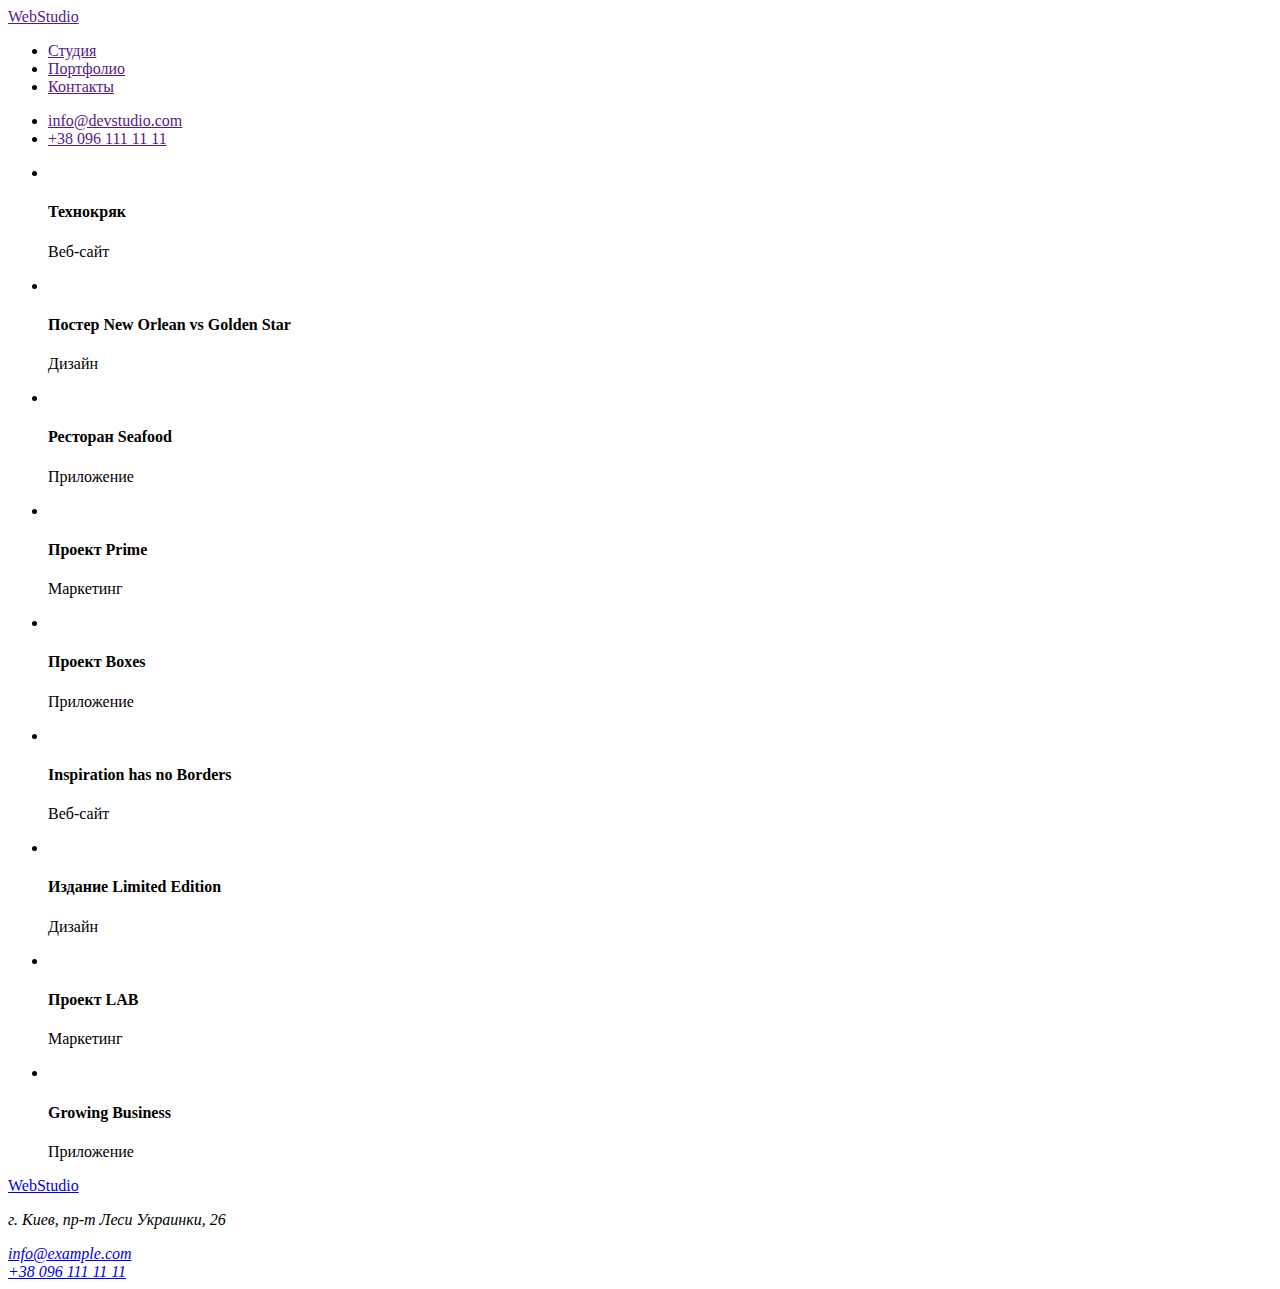
==== portfolio.html @ 50405f1d "added some classes & created portfolio" ====
<!DOCTYPE html>
<html lang="en">
  <head>
    <meta charset="UTF-8" />
    <meta http-equiv="X-UA-Compatible" content="IE=edge" />
    <meta name="viewport" content="width=device-width, initial-scale=1.0" />
    <title>Document</title>
  </head>
  <body>
    <header>
      <nav>
        <a href=""><span>Web</span>Studio</a>

        <ul class="head-nav">
          <li><a href="">Студия</a></li>
          <li><a href="">Портфолио</a></li>
          <li><a href="">Контакты</a></li>
        </ul>
        <ul class="head-contacts">
          <li><a href="">info@devstudio.com</a></li>
          <li><a href="">+38 096 111 11 11</a></li>
        </ul>
      </nav>
    </header>
    <main>
      <ul>
        <li>
          <img src="./images/portfolio1" alt="" width="370" />
          <h4>Технокряк</h4>
          <p>Веб-сайт</p>
        </li>
        <li>
          <img src="./images/portfolio2" alt="" width="370" />
          <h4>Постер New Orlean vs Golden Star</h4>
          <p>Дизайн</p>
        </li>
        <li>
          <img src="./images/portfolio3" alt="" width="370" />
          <h4>Ресторан Seafood</h4>
          <p>Приложение</p>
        </li>
        <li>
          <img src="./images/portfolio4" alt="" width="370" />
          <h4>Проект Prime</h4>
          <p>Маркетинг</p>
        </li>
        <li>
          <img src="./images/portfolio5" alt="" width="370" />
          <h4>Проект Boxes</h4>
          <p>Приложение</p>
        </li>
        <li>
          <img src="./images/portfolio6" alt="" width="370" />
          <h4>Inspiration has no Borders</h4>
          <p>Веб-сайт</p>
        </li>
        <li>
          <img src="./images/portfolio7" alt="" width="370" />
          <h4>Издание Limited Edition</h4>
          <p>Дизайн</p>
        </li>
        <li>
          <img src="./images/portfolio8" alt="" width="370" />
          <h4>Проект LAB</h4>
          <p>Маркетинг</p>
        </li>
        <li>
          <img src="./images/portfolio9" alt="" width="370" />
          <h4>Growing Business</h4>
          <p>Приложение</p>
        </li>
      </ul>
    </main>
    <footer>
      <a href="/"><span>Web</span>Studio</a>
      <address>
        <p>г. Киев, пр-т Леси Украинки, 26</p>
        <a href="mailto:info@example.com">info@example.com</a><br />
        <a href="tel:+380961111111">+38 096 111 11 11</a>
      </address>
    </footer>
  </body>
</html>
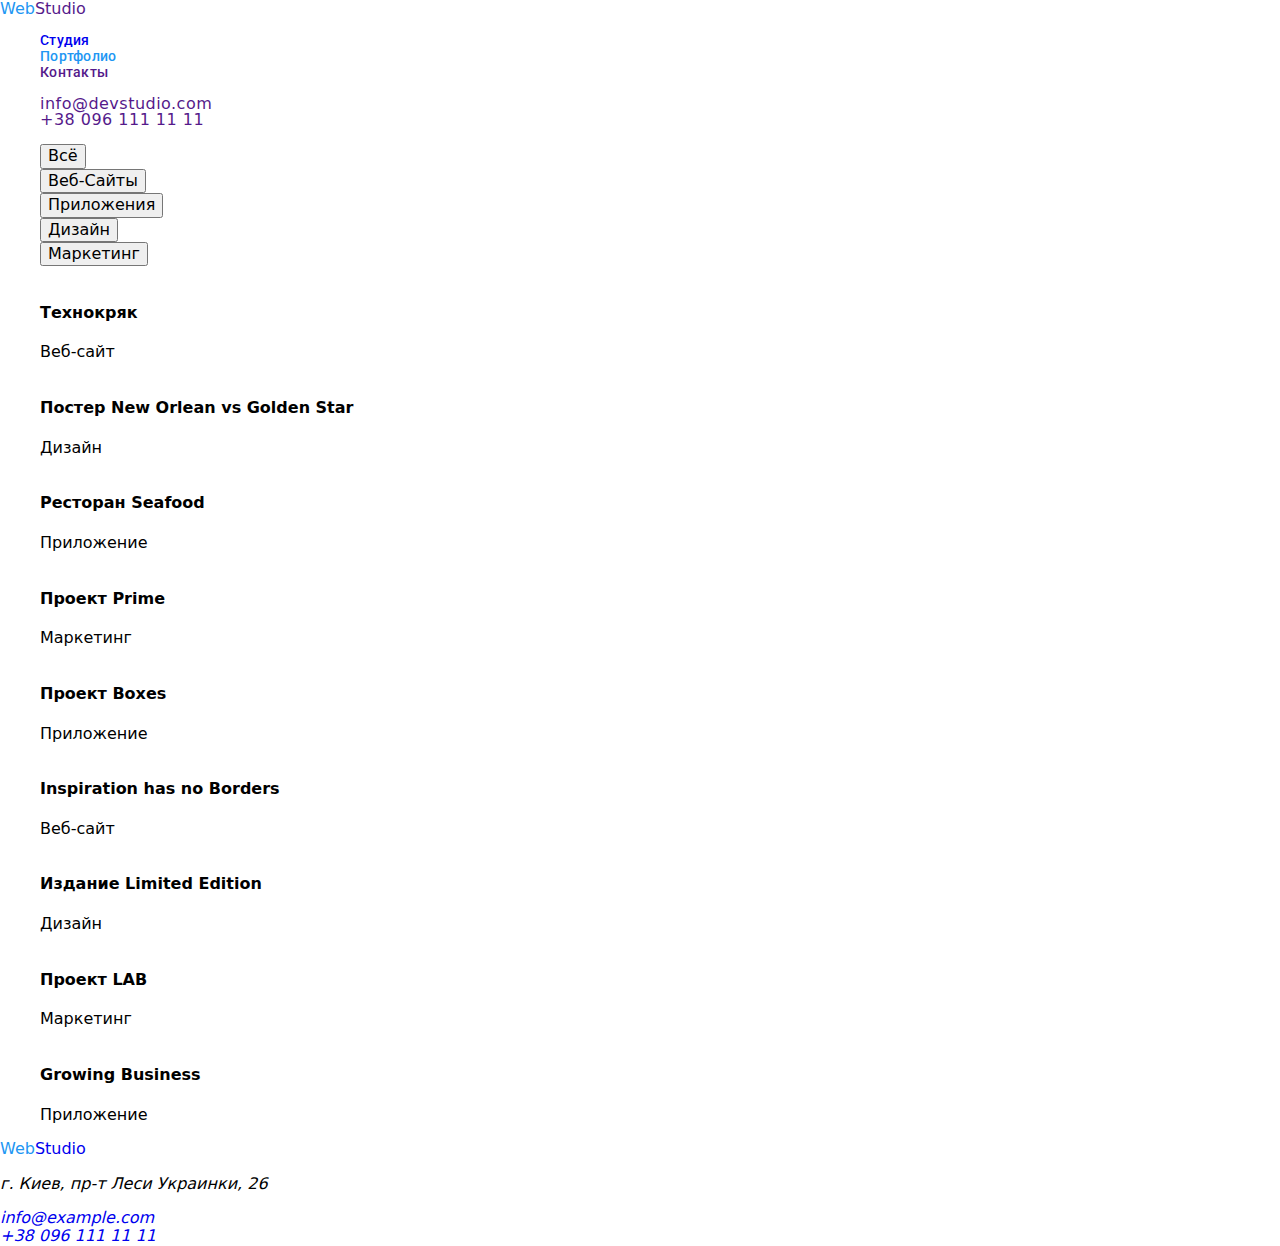
==== commit f24a4234: "created portfolio page" ====
--- a/portfolio.html
+++ b/portfolio.html
@@ -4,7 +4,19 @@
     <meta charset="UTF-8" />
     <meta http-equiv="X-UA-Compatible" content="IE=edge" />
     <meta name="viewport" content="width=device-width, initial-scale=1.0" />
+
     <title>Document</title>
+    <link rel="stylesheet" href="css/styles.css" />
+    <link
+      rel="stylesheet"
+      href="https://cdnjs.cloudflare.com/ajax/libs/modern-normalize/1.1.0/modern-normalize.css"
+    />
+    <link rel="preconnect" href="https://fonts.googleapis.com" />
+    <link rel="preconnect" href="https://fonts.gstatic.com" crossorigin />
+    <link
+      href="https://fonts.googleapis.com/css2?family=Raleway:wght@700&family=Roboto:wght@400;500;700;900&display=swap"
+      rel="stylesheet"
+    />
   </head>
   <body>
     <header>
@@ -12,8 +24,8 @@
         <a href=""><span>Web</span>Studio</a>
 
         <ul class="head-nav">
-          <li><a href="">Студия</a></li>
-          <li><a href="">Портфолио</a></li>
+          <li><a href="./index.html">Студия</a></li>
+          <li><a href="./portfolio.html" class="current-page">Портфолио</a></li>
           <li><a href="">Контакты</a></li>
         </ul>
         <ul class="head-contacts">
@@ -23,6 +35,19 @@
       </nav>
     </header>
     <main>
+      <ul class="page-nav">
+        <li><button type="button" class="page-nav-button">Всё</button></li>
+        <li>
+          <button type="button" class="page-nav-button">Веб-Сайты</button>
+        </li>
+        <li>
+          <button type="button" class="page-nav-button">Приложения</button>
+        </li>
+        <li><button type="button" class="page-nav-button">Дизайн</button></li>
+        <li>
+          <button type="button" class="page-nav-button">Маркетинг</button>
+        </li>
+      </ul>
       <ul>
         <li>
           <img src="./images/portfolio1" alt="" width="370" />
--- a/css/styles.css
+++ b/css/styles.css
@@ -0,0 +1,131 @@
+:root {
+  --primary-text-color: #212121;
+  --secondary-text-color: #757575;
+  --thirdparty-text-color: #ffffff;
+  --accent-color: #2196f3;
+  --primary-background-color: #e5e5e5;
+  --button-background-color: #f5f4fa;
+  --footer-background-color: #2f303a;
+  --contacts-footer-color: rgba(255, 255, 255, 0.6);
+}
+.container {
+  width: 1200px;
+  padding-left: 15px;
+  padding-right: 15px;
+  margin-left: auto;
+  margin-right: auto;
+}
+img {
+  display: block;
+}
+ul,
+li {
+  list-style: none;
+}
+*,
+*::before,
+*::after {
+  box-sizing: border-box;
+}
+a {
+  text-decoration: none;
+}
+.list {
+  list-style-type: none;
+  text-decoration: none;
+}
+.current-page {
+  color: var(--accent-color);
+}
+.logo-head {
+  font-weight: 700;
+  color: var(--primary-text-color);
+  font-family: Raleway;
+  font-size: 26px;
+  letter-spacing: 0.03em;
+  line-height: 31px;
+}
+span {
+  color: var(--accent-color);
+}
+.head-nav {
+  font-family: Roboto;
+  font-weight: 500;
+  font-size: 14px;
+  line-height: 16px;
+  letter-spacing: 0.02em;
+  color: var(--primary-text-color);
+}
+
+.head-nav-link {
+  font-size: 16px;
+  line-height: 1;
+  letter-spacing: 0.03em;
+  color: var(--primary-text-color);
+  text-decoration: none;
+  font-weight: 500;
+  display: block;
+  margin-left: 50px;
+}
+.head-nav-link:hover,
+.head-nav-link:focus {
+  color: var(--accent-color);
+}
+.head-contacts {
+  font-size: 16px;
+  line-height: 1;
+  letter-spacing: 0.03em;
+  color: var(--primary-text-color);
+  text-decoration: none;
+  font-weight: 500;
+  display: block;
+}
+.head-contacts-link:hover,
+.head-contacts-link:focus {
+  color: var(--accent-color);
+}
+.head-contacts-link {
+  color: var(--primary-text-color);
+}
+.hero {
+  background-color: #2f303a;
+  width: 1600px;
+  height: 600px;
+  left: 0px;
+  top: 80px;
+}
+.hero-title {
+  font-family: Roboto;
+  font-style: normal;
+  font-weight: 900;
+  font-size: 44px;
+  line-height: 60px;
+  text-align: center;
+  letter-spacing: 0.06em;
+  text-transform: uppercase;
+  color: var(--thirdparty-text-color);
+}
+.hero-button {
+  background-color: var(--accent-color);
+  color: var(--thirdparty-text-color);
+  display: block;
+  margin-right: auto;
+  margin-left: auto;
+  box-shadow: 0px 4px 4px rgba(0, 0, 0, 0.15);
+  border-radius: 4px;
+  padding-left: 32px;
+  padding-top: 10px;
+  padding-right: 32px;
+  padding-bottom: 10px;
+  border-color: transparent;
+  text-align: center;
+}
+/*PORTFOLIO*/
+/*..............................*/
+/*...............................*/
+/*..................................*/
+.page-nav {
+}
+.page-nav-button {
+  display: inline-block;
+}
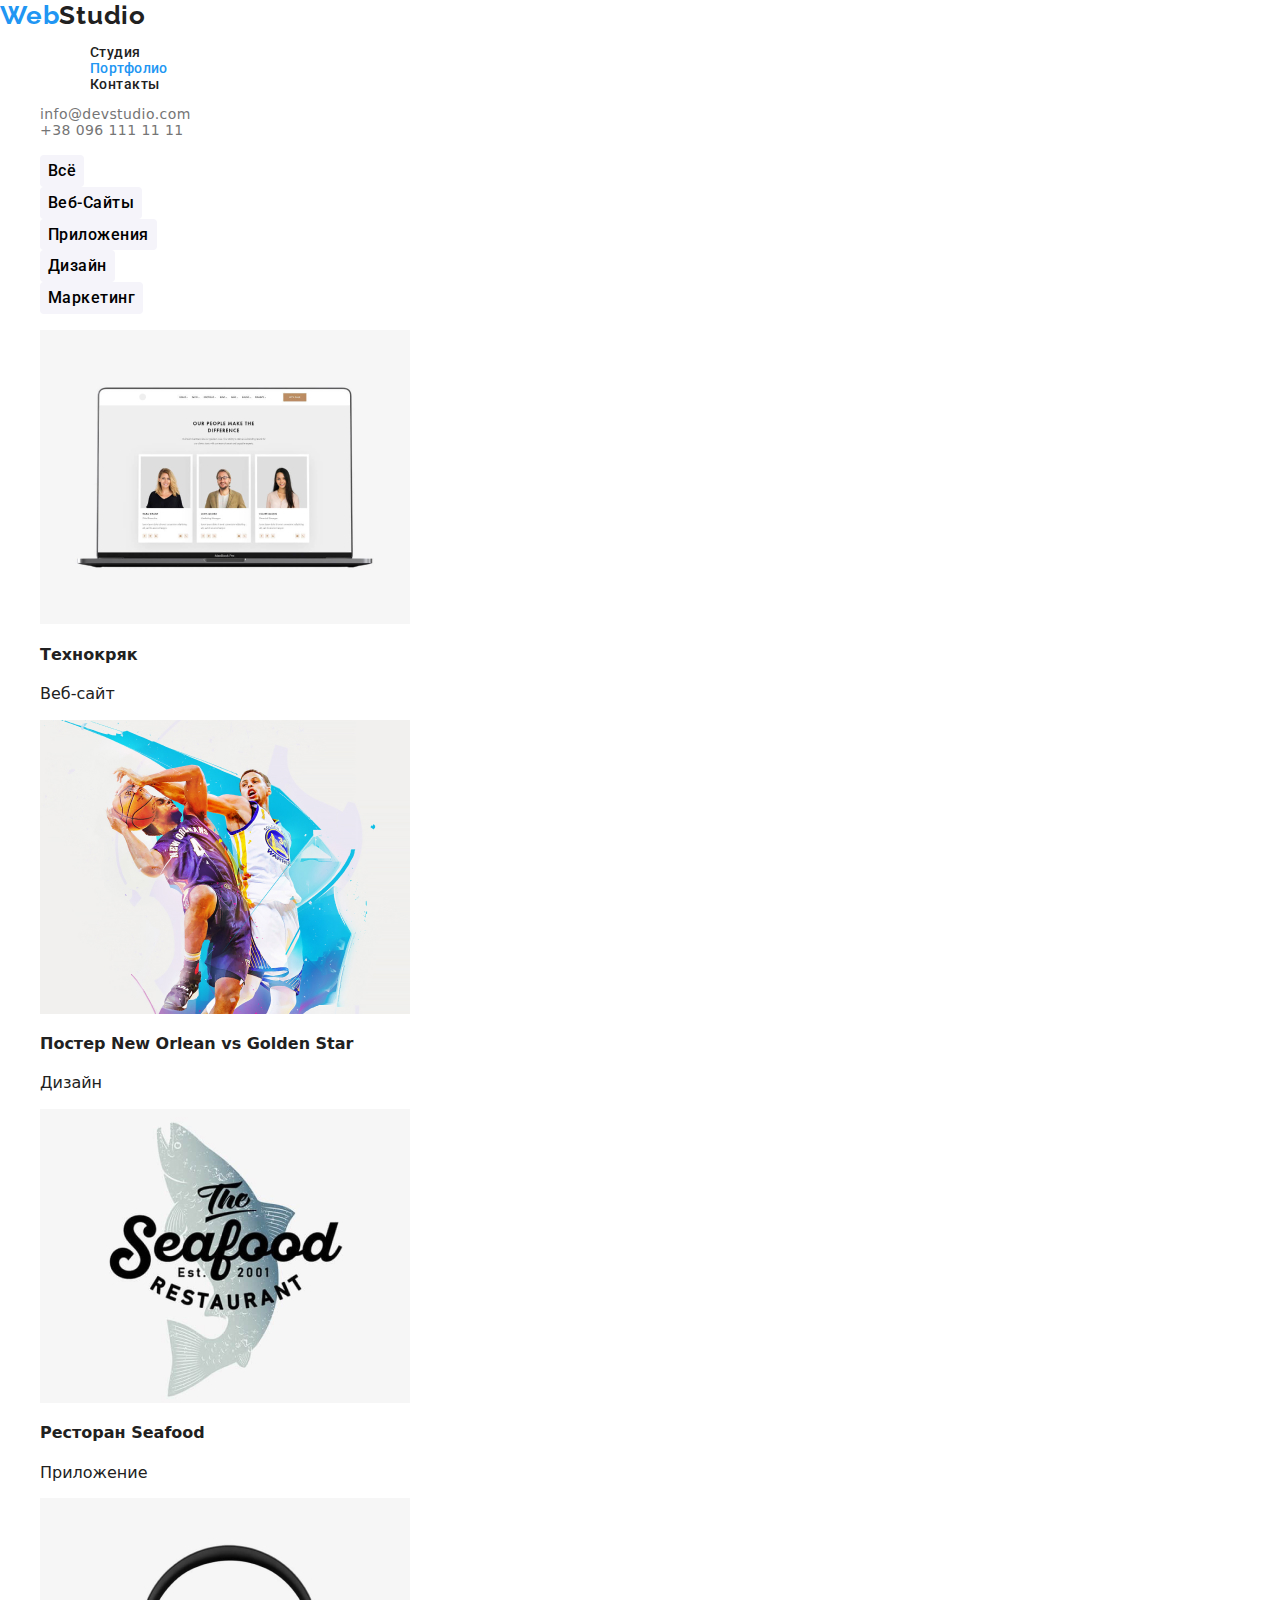
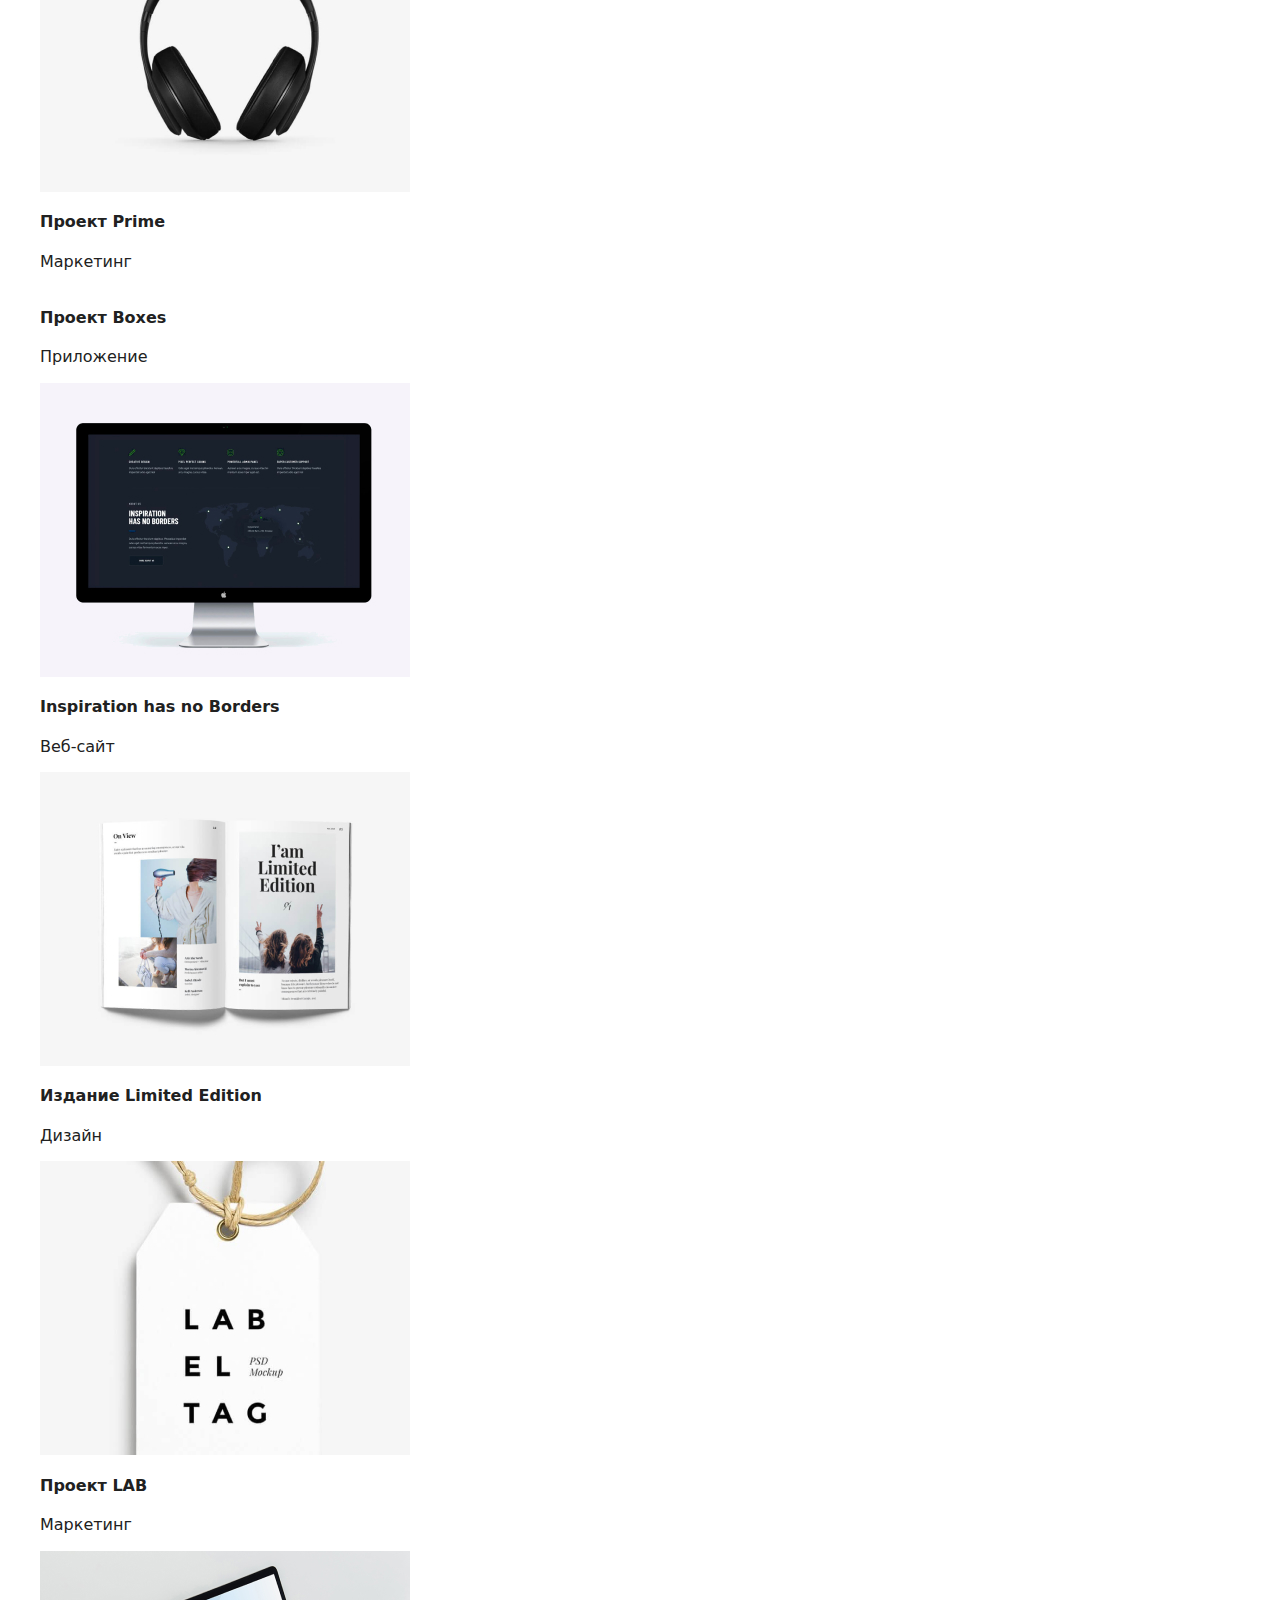
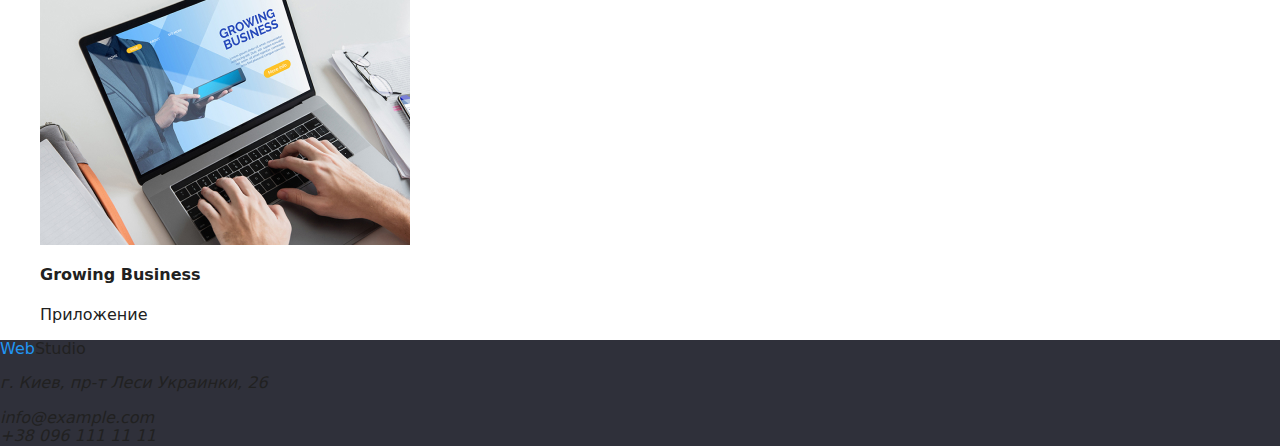
==== commit 3b0e440c: "modified portfolio page" ====
--- a/portfolio.html
+++ b/portfolio.html
@@ -21,51 +21,60 @@
   <body>
     <header>
       <nav>
-        <a href=""><span>Web</span>Studio</a>
+        <a href="" class="logo-head"><span>Web</span>Studio</a>
 
-        <ul class="head-nav">
-          <li><a href="./index.html">Студия</a></li>
-          <li><a href="./portfolio.html" class="current-page">Портфолио</a></li>
-          <li><a href="">Контакты</a></li>
-        </ul>
-        <ul class="head-contacts">
-          <li><a href="">info@devstudio.com</a></li>
-          <li><a href="">+38 096 111 11 11</a></li>
+        <ul class="list head-nav">
+          <li>
+            <a href="./index.html" class="head-nav-link">Студия</a>
+          </li>
+          <li>
+            <a href="./portfolio.html" class="current-page head-nav-link"
+              >Портфолио</a
+            >
+          </li>
+          <li>
+            <a href="" class="head-nav-link">Контакты</a>
+          </li>
         </ul>
       </nav>
+      <ul class="head-contacts list">
+        <li><a href="" class="head-contacts-link">info@devstudio.com</a></li>
+        <li><a href="" class="head-contacts-link">+38 096 111 11 11</a></li>
+      </ul>
     </header>
+
+    <ul class="page-nav">
+      <li><button type="button" class="page-nav-button">Всё</button></li>
+      <li>
+        <button type="button" class="page-nav-button">Веб-Сайты</button>
+      </li>
+      <li>
+        <button type="button" class="page-nav-button">Приложения</button>
+      </li>
+      <li><button type="button" class="page-nav-button">Дизайн</button></li>
+      <li>
+        <button type="button" class="page-nav-button">Маркетинг</button>
+      </li>
+    </ul>
     <main>
-      <ul class="page-nav">
-        <li><button type="button" class="page-nav-button">Всё</button></li>
-        <li>
-          <button type="button" class="page-nav-button">Веб-Сайты</button>
-        </li>
-        <li>
-          <button type="button" class="page-nav-button">Приложения</button>
-        </li>
-        <li><button type="button" class="page-nav-button">Дизайн</button></li>
-        <li>
-          <button type="button" class="page-nav-button">Маркетинг</button>
-        </li>
-      </ul>
       <ul>
         <li>
-          <img src="./images/portfolio1" alt="" width="370" />
+          <img src="./images/portfolio1.jpg" alt="" width="370" />
           <h4>Технокряк</h4>
           <p>Веб-сайт</p>
         </li>
         <li>
-          <img src="./images/portfolio2" alt="" width="370" />
+          <img src="./images/portfolio2.jpg" alt="" width="370" />
           <h4>Постер New Orlean vs Golden Star</h4>
           <p>Дизайн</p>
         </li>
         <li>
-          <img src="./images/portfolio3" alt="" width="370" />
+          <img src="./images/portfolio3.jpg" alt="" width="370" />
           <h4>Ресторан Seafood</h4>
           <p>Приложение</p>
         </li>
         <li>
-          <img src="./images/portfolio4" alt="" width="370" />
+          <img src="./images/portfolio4.jpg" alt="" width="370" />
           <h4>Проект Prime</h4>
           <p>Маркетинг</p>
         </li>
@@ -75,22 +84,22 @@
           <p>Приложение</p>
         </li>
         <li>
-          <img src="./images/portfolio6" alt="" width="370" />
+          <img src="./images/portfolio6.jpg" alt="" width="370" />
           <h4>Inspiration has no Borders</h4>
           <p>Веб-сайт</p>
         </li>
         <li>
-          <img src="./images/portfolio7" alt="" width="370" />
+          <img src="./images/portfolio7.jpg" alt="" width="370" />
           <h4>Издание Limited Edition</h4>
           <p>Дизайн</p>
         </li>
         <li>
-          <img src="./images/portfolio8" alt="" width="370" />
+          <img src="./images/portfolio8.jpg" alt="" width="370" />
           <h4>Проект LAB</h4>
           <p>Маркетинг</p>
         </li>
         <li>
-          <img src="./images/portfolio9" alt="" width="370" />
+          <img src="./images/portfolio9.jpg" alt="" width="370" />
           <h4>Growing Business</h4>
           <p>Приложение</p>
         </li>
--- a/css/styles.css
+++ b/css/styles.css
@@ -15,6 +15,10 @@
   margin-left: auto;
   margin-right: auto;
 }
+body {
+  font-family: Roboto, sans-serif;
+  color: var(--primary-text-color);
+}
 img {
   display: block;
 }
@@ -29,6 +33,7 @@
 }
 a {
   text-decoration: none;
+  color: inherit;
 }
 .list {
   list-style-type: none;
@@ -43,7 +48,7 @@
   font-family: Raleway;
   font-size: 26px;
   letter-spacing: 0.03em;
-  line-height: 31px;
+  line-height: 1.19;
 }
 span {
   color: var(--accent-color);
@@ -52,16 +57,16 @@
   font-family: Roboto;
   font-weight: 500;
   font-size: 14px;
-  line-height: 16px;
+  line-height: 1.14;
   letter-spacing: 0.02em;
-  color: var(--primary-text-color);
+  color: inherit;
 }
 
 .head-nav-link {
-  font-size: 16px;
-  line-height: 1;
-  letter-spacing: 0.03em;
-  color: var(--primary-text-color);
+  font-size: 14px;
+  line-height: 1.14;
+  letter-spacing: 0.03em;
+
   text-decoration: none;
   font-weight: 500;
   display: block;
@@ -72,8 +77,8 @@
   color: var(--accent-color);
 }
 .head-contacts {
-  font-size: 16px;
-  line-height: 1;
+  font-size: 14px;
+  line-height: 1.14;
   letter-spacing: 0.03em;
   color: var(--primary-text-color);
   text-decoration: none;
@@ -85,7 +90,7 @@
   color: var(--accent-color);
 }
 .head-contacts-link {
-  color: var(--primary-text-color);
+  color: var(--secondary-text-color);
 }
 .hero {
   background-color: #2f303a;
@@ -99,11 +104,13 @@
   font-style: normal;
   font-weight: 900;
   font-size: 44px;
-  line-height: 60px;
+  line-height: 1.36;
   text-align: center;
   letter-spacing: 0.06em;
   text-transform: uppercase;
   color: var(--thirdparty-text-color);
+}
+.hero-content {
 }
 .hero-button {
   background-color: var(--accent-color);
@@ -119,13 +126,100 @@
   padding-bottom: 10px;
   border-color: transparent;
   text-align: center;
+  font-weight: bold;
+  cursor: pointer;
+}
+.column-title {
+  font-weight: bold;
+  font-size: 14px;
+  line-height: 1.71;
+  letter-spacing: 0.03em;
+  text-transform: uppercase;
+}
+.column-description {
+  color: var(--secondary-text-color);
+  font-size: 14px;
+  line-height: 1.71;
+  letter-spacing: 0.03em;
+}
+.workspace-title {
+  font-weight: bold;
+  font-size: 36px;
+  line-height: 1.16;
+  text-align: center;
+  letter-spacing: 0.03em;
+}
+.team-title {
+  font-weight: bold;
+  font-size: 36px;
+  line-height: 1.16;
+  text-align: center;
+  letter-spacing: 0.03em;
+}
+.team-player-name {
+  font-weight: 500;
+  font-size: 16px;
+  line-height: 1.18;
+
+  letter-spacing: 0.03em;
+}
+.team-player-position {
+  font-size: 16px;
+  line-height: 1.18;
+  letter-spacing: 0.03em;
+  color: var(--secondary-text-color);
+}
+.footer-logo {
+  font-family: Raleway;
+  font-weight: bold;
+  font-size: 26px;
+  line-height: 1.19;
+  letter-spacing: 0.03em;
+  color: var(--thirdparty-text-color);
+}
+footer {
+  background-color: var(--footer-background-color);
+}
+.footer-address {
+  font-size: 14px;
+  line-height: 24px;
+  letter-spacing: 0.03em;
+  color: var(--thirdparty-text-color);
+  font-style: normal;
+}
+.footer-mail,
+.footer-phone {
+  font-size: 14px;
+  line-height: 1.71;
+  letter-spacing: 0.03em;
+  color: rgba(255, 255, 255, 0.6);
+  font-style: normal;
 }
 /*PORTFOLIO*/
 /*..............................*/
+/*..............................*/
+/*..............................*/
 /*...............................*/
-/*..................................*/
+/*...............................*/
+/*...............................*/
 .page-nav {
 }
 .page-nav-button {
   display: inline-block;
-}
+  background-color: var(--button-background-color);
+  border-radius: 4px;
+  border-color: transparent;
+  font-family: Roboto;
+  font-weight: 500;
+  font-size: 16px;
+  line-height: 1.62;
+  text-align: center;
+  letter-spacing: 0.03em;
+  cursor: pointer;
+}
+
+.page-nav-button:hover,
+.page-nav-button:focus {
+  background-color: var(--accent-color);
+  color: var(--thirdparty-text-color);
+}
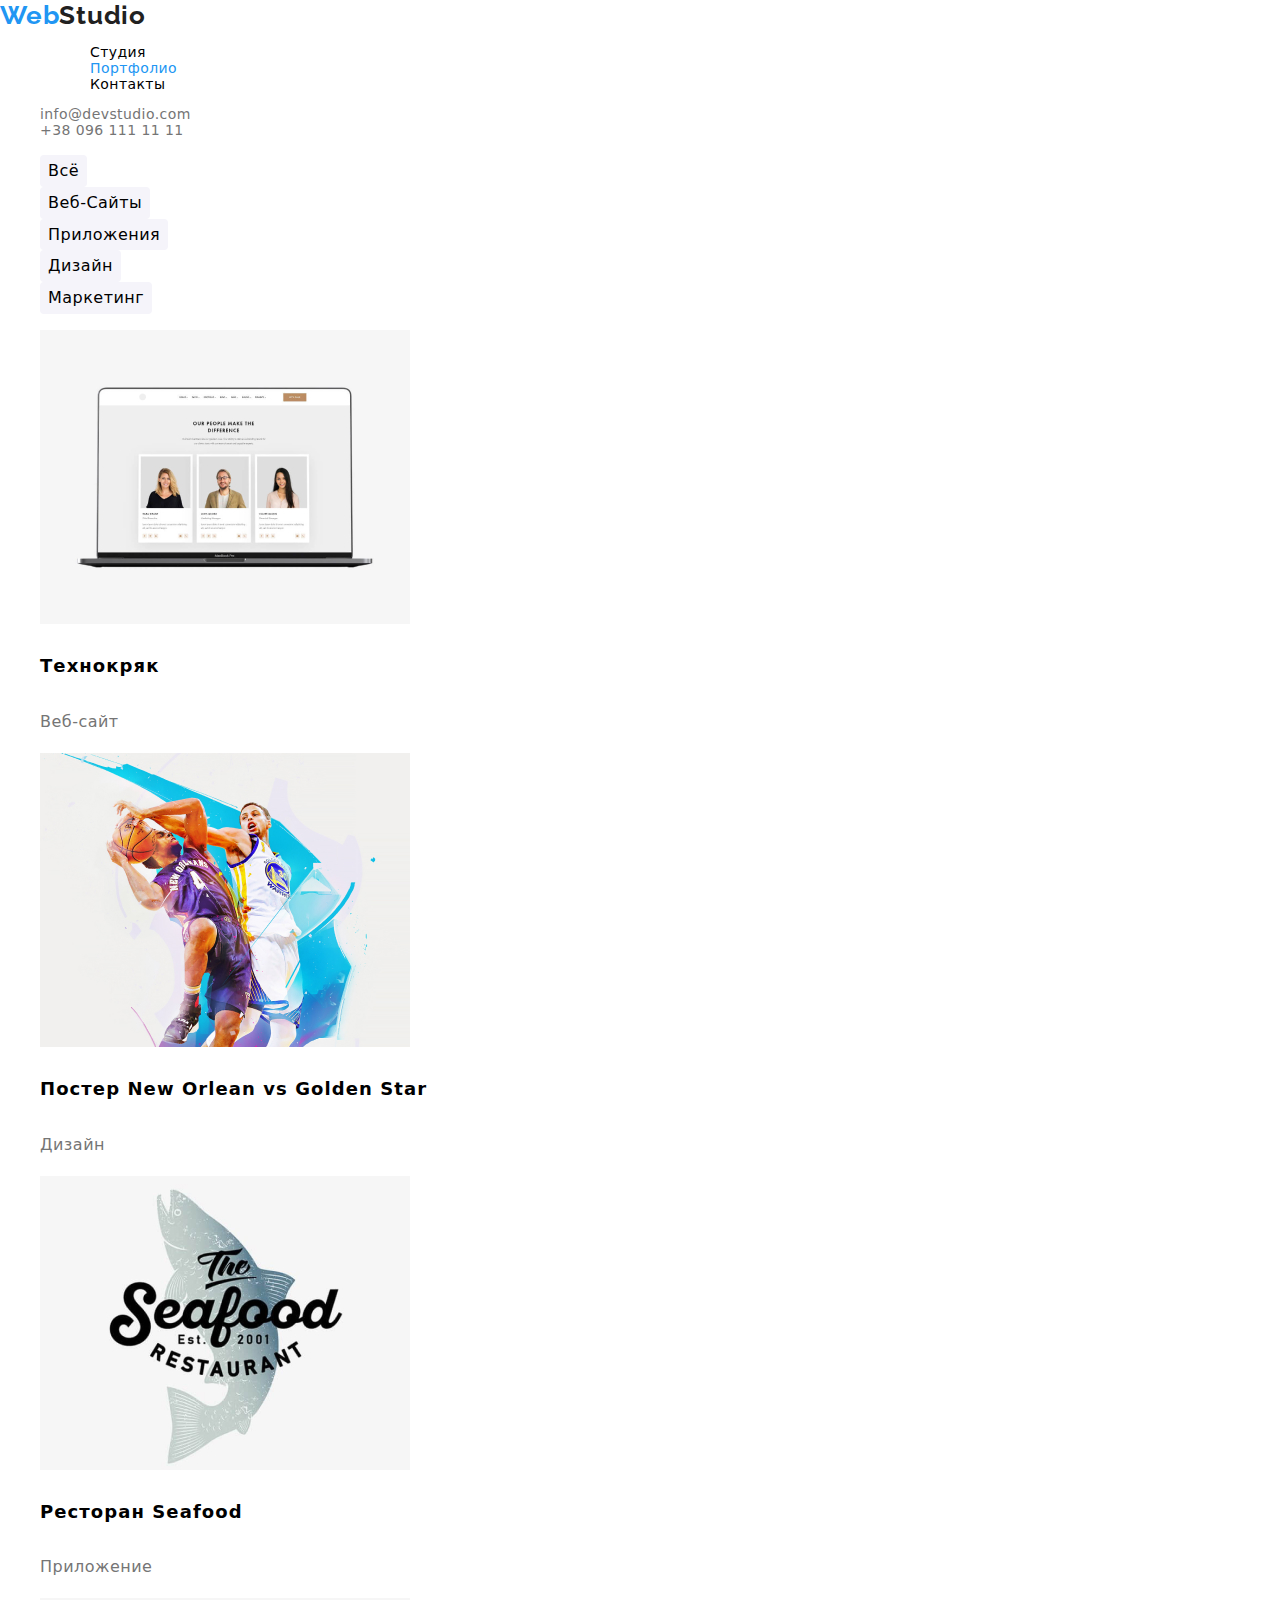
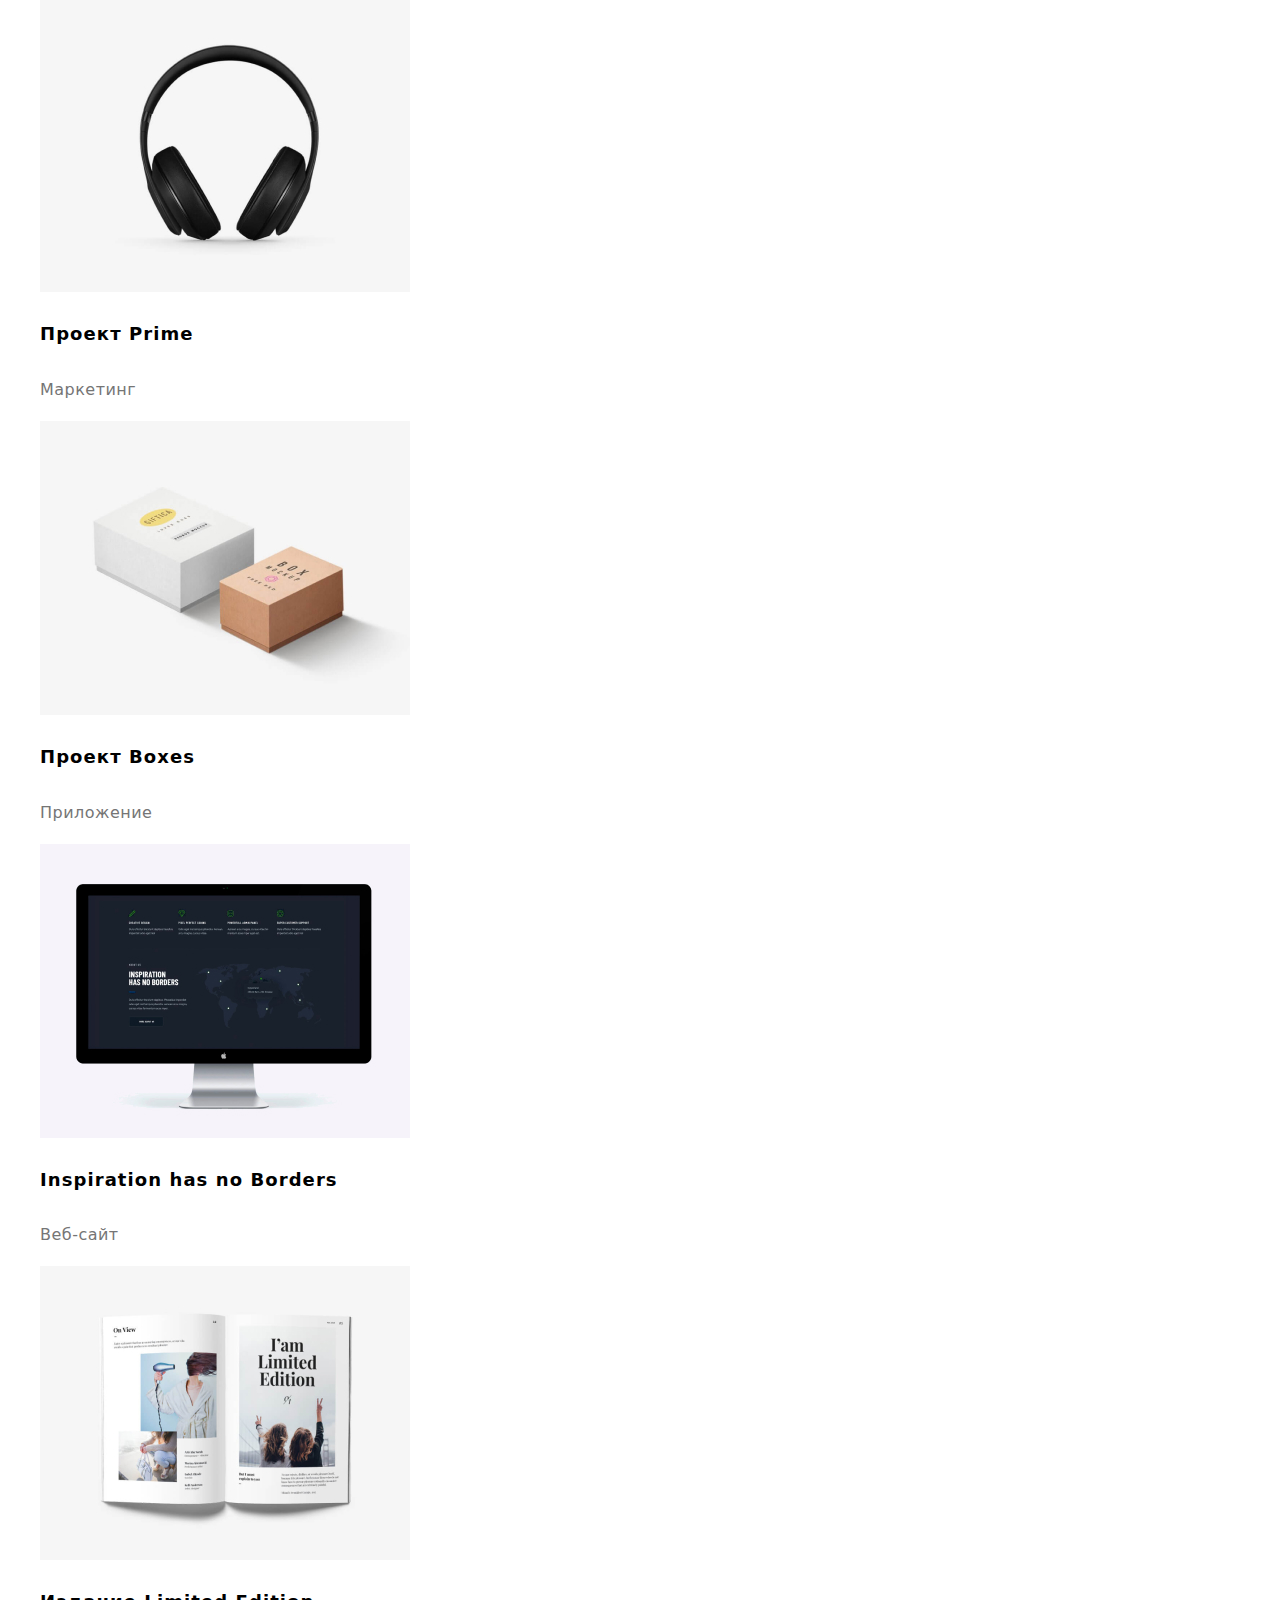
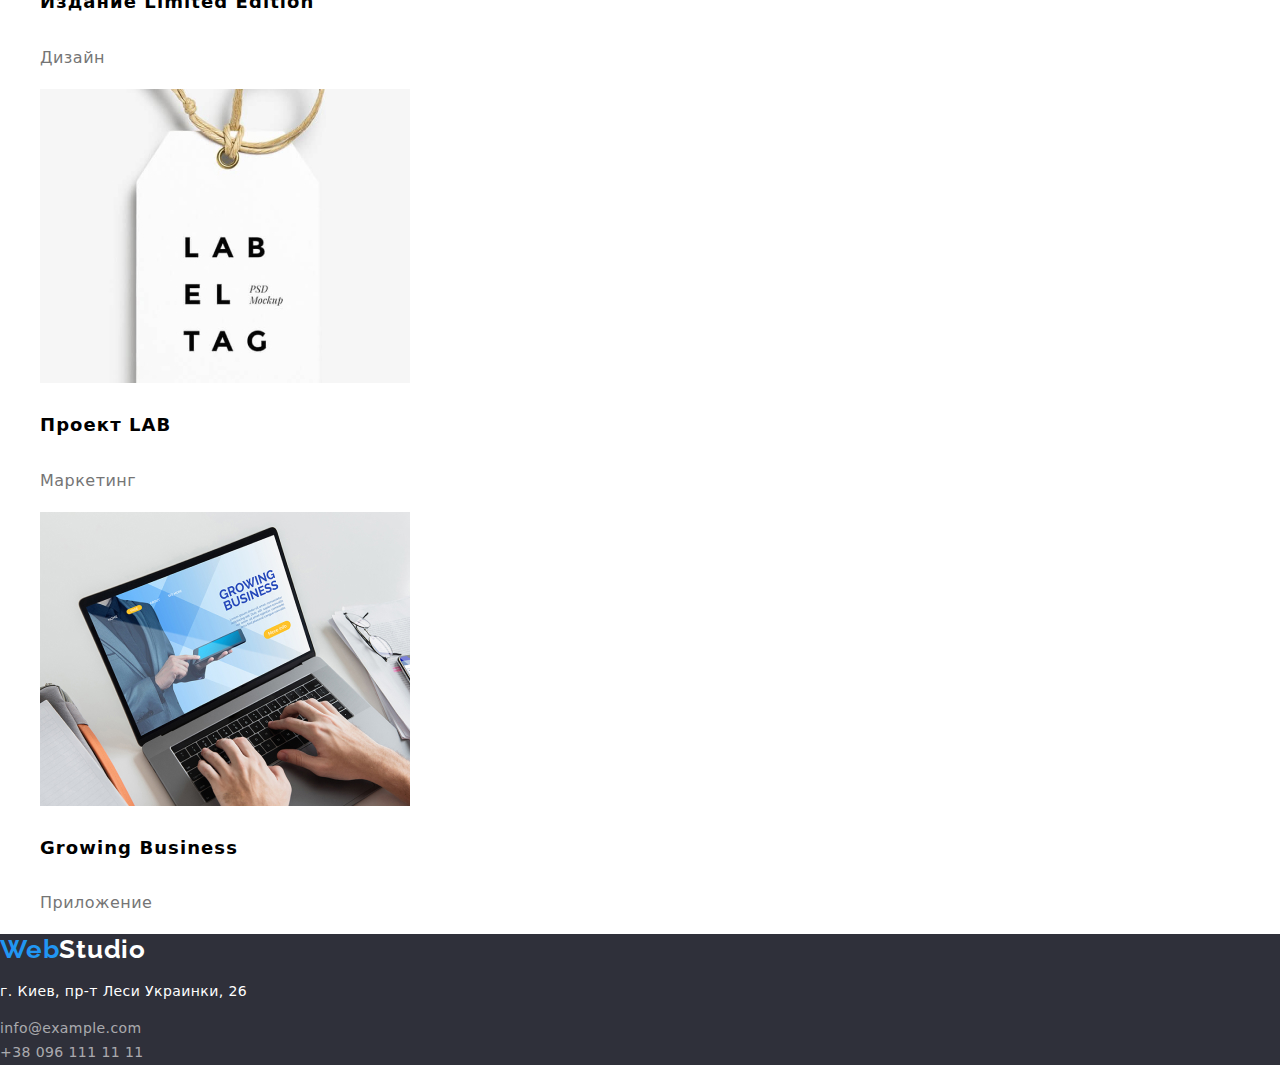
==== commit 85ad2763: "added some changes after revision" ====
--- a/portfolio.html
+++ b/portfolio.html
@@ -6,7 +6,7 @@
     <meta name="viewport" content="width=device-width, initial-scale=1.0" />
 
     <title>Document</title>
-    <link rel="stylesheet" href="css/styles.css" />
+
     <link
       rel="stylesheet"
       href="https://cdnjs.cloudflare.com/ajax/libs/modern-normalize/1.1.0/modern-normalize.css"
@@ -17,6 +17,7 @@
       href="https://fonts.googleapis.com/css2?family=Raleway:wght@700&family=Roboto:wght@400;500;700;900&display=swap"
       rel="stylesheet"
     />
+    <link rel="stylesheet" href="./css/styles.css" />
   </head>
   <body>
     <header>
@@ -42,75 +43,113 @@
         <li><a href="" class="head-contacts-link">+38 096 111 11 11</a></li>
       </ul>
     </header>
-
-    <ul class="page-nav">
-      <li><button type="button" class="page-nav-button">Всё</button></li>
-      <li>
-        <button type="button" class="page-nav-button">Веб-Сайты</button>
-      </li>
-      <li>
-        <button type="button" class="page-nav-button">Приложения</button>
-      </li>
-      <li><button type="button" class="page-nav-button">Дизайн</button></li>
-      <li>
-        <button type="button" class="page-nav-button">Маркетинг</button>
-      </li>
-    </ul>
     <main>
-      <ul>
+      <ul class="page-nav">
+        <li><button type="button" class="page-nav-button">Всё</button></li>
         <li>
-          <img src="./images/portfolio1.jpg" alt="" width="370" />
-          <h4>Технокряк</h4>
-          <p>Веб-сайт</p>
+          <button type="button" class="page-nav-button">Веб-Сайты</button>
         </li>
         <li>
-          <img src="./images/portfolio2.jpg" alt="" width="370" />
-          <h4>Постер New Orlean vs Golden Star</h4>
-          <p>Дизайн</p>
+          <button type="button" class="page-nav-button">Приложения</button>
         </li>
+        <li><button type="button" class="page-nav-button">Дизайн</button></li>
         <li>
-          <img src="./images/portfolio3.jpg" alt="" width="370" />
-          <h4>Ресторан Seafood</h4>
-          <p>Приложение</p>
+          <button type="button" class="page-nav-button">Маркетинг</button>
         </li>
-        <li>
-          <img src="./images/portfolio4.jpg" alt="" width="370" />
-          <h4>Проект Prime</h4>
-          <p>Маркетинг</p>
+      </ul>
+
+      <ul>
+        <li class="card">
+          <a href="">
+            <img src="./images/portfolio1.jpg" alt="" width="370" />
+            <div class="card-rede">
+              <h4 class="card-title">Технокряк</h4>
+              <p class="card-text">Веб-сайт</p>
+            </div>
+          </a>
         </li>
-        <li>
-          <img src="./images/portfolio5" alt="" width="370" />
-          <h4>Проект Boxes</h4>
-          <p>Приложение</p>
+        <li class="card">
+          <a href="">
+            <img src="./images/portfolio2.jpg" alt="" width="370" />
+            <div class="card-rede">
+              <h4 class="card-title">Постер New Orlean vs Golden Star</h4>
+              <p class="card-text">Дизайн</p>
+            </div>
+          </a>
         </li>
-        <li>
-          <img src="./images/portfolio6.jpg" alt="" width="370" />
-          <h4>Inspiration has no Borders</h4>
-          <p>Веб-сайт</p>
+        <li class="card">
+          <a href="">
+            <img src="./images/portfolio3.jpg" alt="" width="370" />
+            <div class="card-rede">
+              <h4 class="card-title">Ресторан Seafood</h4>
+              <p class="card-text">Приложение</p>
+            </div>
+          </a>
         </li>
-        <li>
-          <img src="./images/portfolio7.jpg" alt="" width="370" />
-          <h4>Издание Limited Edition</h4>
-          <p>Дизайн</p>
+        <li class="card">
+          <a href="">
+            <img src="./images/portfolio4.jpg" alt="" width="370" />
+            <div class="card-rede">
+              <h4 class="card-title">Проект Prime</h4>
+              <p class="card-text">Маркетинг</p>
+            </div>
+          </a>
         </li>
-        <li>
-          <img src="./images/portfolio8.jpg" alt="" width="370" />
-          <h4>Проект LAB</h4>
-          <p>Маркетинг</p>
+        <li class="card">
+          <a href="">
+            <img src="./images/portfolio5.jpg" alt="" width="370" />
+            <div class="card-rede">
+              <h4 class="card-title">Проект Boxes</h4>
+              <p class="card-text">Приложение</p>
+            </div>
+          </a>
         </li>
-        <li>
-          <img src="./images/portfolio9.jpg" alt="" width="370" />
-          <h4>Growing Business</h4>
-          <p>Приложение</p>
+        <li class="card">
+          <a href="">
+            <img src="./images/portfolio6.jpg" alt="" width="370" />
+            <div class="card-rede">
+              <h4 class="card-title">Inspiration has no Borders</h4>
+              <p class="card-text">Веб-сайт</p>
+            </div>
+          </a>
+        </li>
+        <li class="card">
+          <a href="">
+            <img src="./images/portfolio7.jpg" alt="" width="370" />
+            <div class="card-rede">
+              <h4 class="card-title">Издание Limited Edition</h4>
+              <p class="card-text">Дизайн</p>
+            </div>
+          </a>
+        </li>
+        <li class="card">
+          <a href="">
+            <img src="./images/portfolio8.jpg" alt="" width="370" />
+            <div class="card-rede">
+              <h4 class="card-title">Проект LAB</h4>
+              <p class="card-text">Маркетинг</p>
+            </div>
+          </a>
+        </li>
+        <li class="card">
+          <a href="">
+            <img src="./images/portfolio9.jpg" alt="" width="370" />
+            <div class="card-rede">
+              <h4 class="card-title">Growing Business</h4>
+              <p class="card-text">Приложение</p>
+            </div>
+          </a>
         </li>
       </ul>
     </main>
     <footer>
-      <a href="/"><span>Web</span>Studio</a>
+      <a href="" class="footer-logo"><span>Web</span>Studio</a>
       <address>
-        <p>г. Киев, пр-т Леси Украинки, 26</p>
-        <a href="mailto:info@example.com">info@example.com</a><br />
-        <a href="tel:+380961111111">+38 096 111 11 11</a>
+        <p class="footer-address">г. Киев, пр-т Леси Украинки, 26</p>
+        <a href="mailto:info@example.com" class="footer-mail"
+          >info@example.com</a
+        ><br />
+        <a href="tel:+380961111111" class="footer-phone">+38 096 111 11 11</a>
       </address>
     </footer>
   </body>
--- a/css/styles.css
+++ b/css/styles.css
@@ -8,6 +8,11 @@
   --footer-background-color: #2f303a;
   --contacts-footer-color: rgba(255, 255, 255, 0.6);
 }
+*,
+*::before,
+*::after {
+  box-sizing: border-box;
+}
 .container {
   width: 1200px;
   padding-left: 15px;
@@ -15,10 +20,7 @@
   margin-left: auto;
   margin-right: auto;
 }
-body {
-  font-family: Roboto, sans-serif;
-  color: var(--primary-text-color);
-}
+
 img {
   display: block;
 }
@@ -26,11 +28,7 @@
 li {
   list-style: none;
 }
-*,
-*::before,
-*::after {
-  box-sizing: border-box;
-}
+
 a {
   text-decoration: none;
   color: inherit;
@@ -54,7 +52,6 @@
   color: var(--accent-color);
 }
 .head-nav {
-  font-family: Roboto;
   font-weight: 500;
   font-size: 14px;
   line-height: 1.14;
@@ -93,14 +90,14 @@
   color: var(--secondary-text-color);
 }
 .hero {
-  background-color: #2f303a;
+  background-color: var(--footer-background-color);
+  /*
   width: 1600px;
   height: 600px;
   left: 0px;
-  top: 80px;
+  top: 80px;*/
 }
 .hero-title {
-  font-family: Roboto;
   font-style: normal;
   font-weight: 900;
   font-size: 44px;
@@ -110,8 +107,7 @@
   text-transform: uppercase;
   color: var(--thirdparty-text-color);
 }
-.hero-content {
-}
+
 .hero-button {
   background-color: var(--accent-color);
   color: var(--thirdparty-text-color);
@@ -129,6 +125,13 @@
   font-weight: bold;
   cursor: pointer;
 }
+.hero-button:hover,
+.hero-button:focus {
+  background: #188ce8;
+}
+.column {
+  background-color: #ffffff;
+}
 .column-title {
   font-weight: bold;
   font-size: 14px;
@@ -141,6 +144,9 @@
   font-size: 14px;
   line-height: 1.71;
   letter-spacing: 0.03em;
+}
+.workspace {
+  background-color: #ffffff;
 }
 .workspace-title {
   font-weight: bold;
@@ -149,6 +155,9 @@
   text-align: center;
   letter-spacing: 0.03em;
 }
+.team {
+  background-color: #f5f4fa;
+}
 .team-title {
   font-weight: bold;
   font-size: 36px;
@@ -170,7 +179,7 @@
   color: var(--secondary-text-color);
 }
 .footer-logo {
-  font-family: Raleway;
+  font-family: Raleway, sans-serif;
   font-weight: bold;
   font-size: 26px;
   line-height: 1.19;
@@ -209,7 +218,7 @@
   background-color: var(--button-background-color);
   border-radius: 4px;
   border-color: transparent;
-  font-family: Roboto;
+
   font-weight: 500;
   font-size: 16px;
   line-height: 1.62;
@@ -223,3 +232,20 @@
   background-color: var(--accent-color);
   color: var(--thirdparty-text-color);
 }
+
+.card {
+}
+.card-rede {
+}
+.card-title {
+  font-style: Bold;
+  font-size: 18px;
+  line-height: 2;
+  letter-spacing: 0.06em;
+}
+.card-text {
+  color: var(--secondary-text-color);
+  font-size: 16px;
+  line-height: 1.8;
+  letter-spacing: 0.03em;
+}
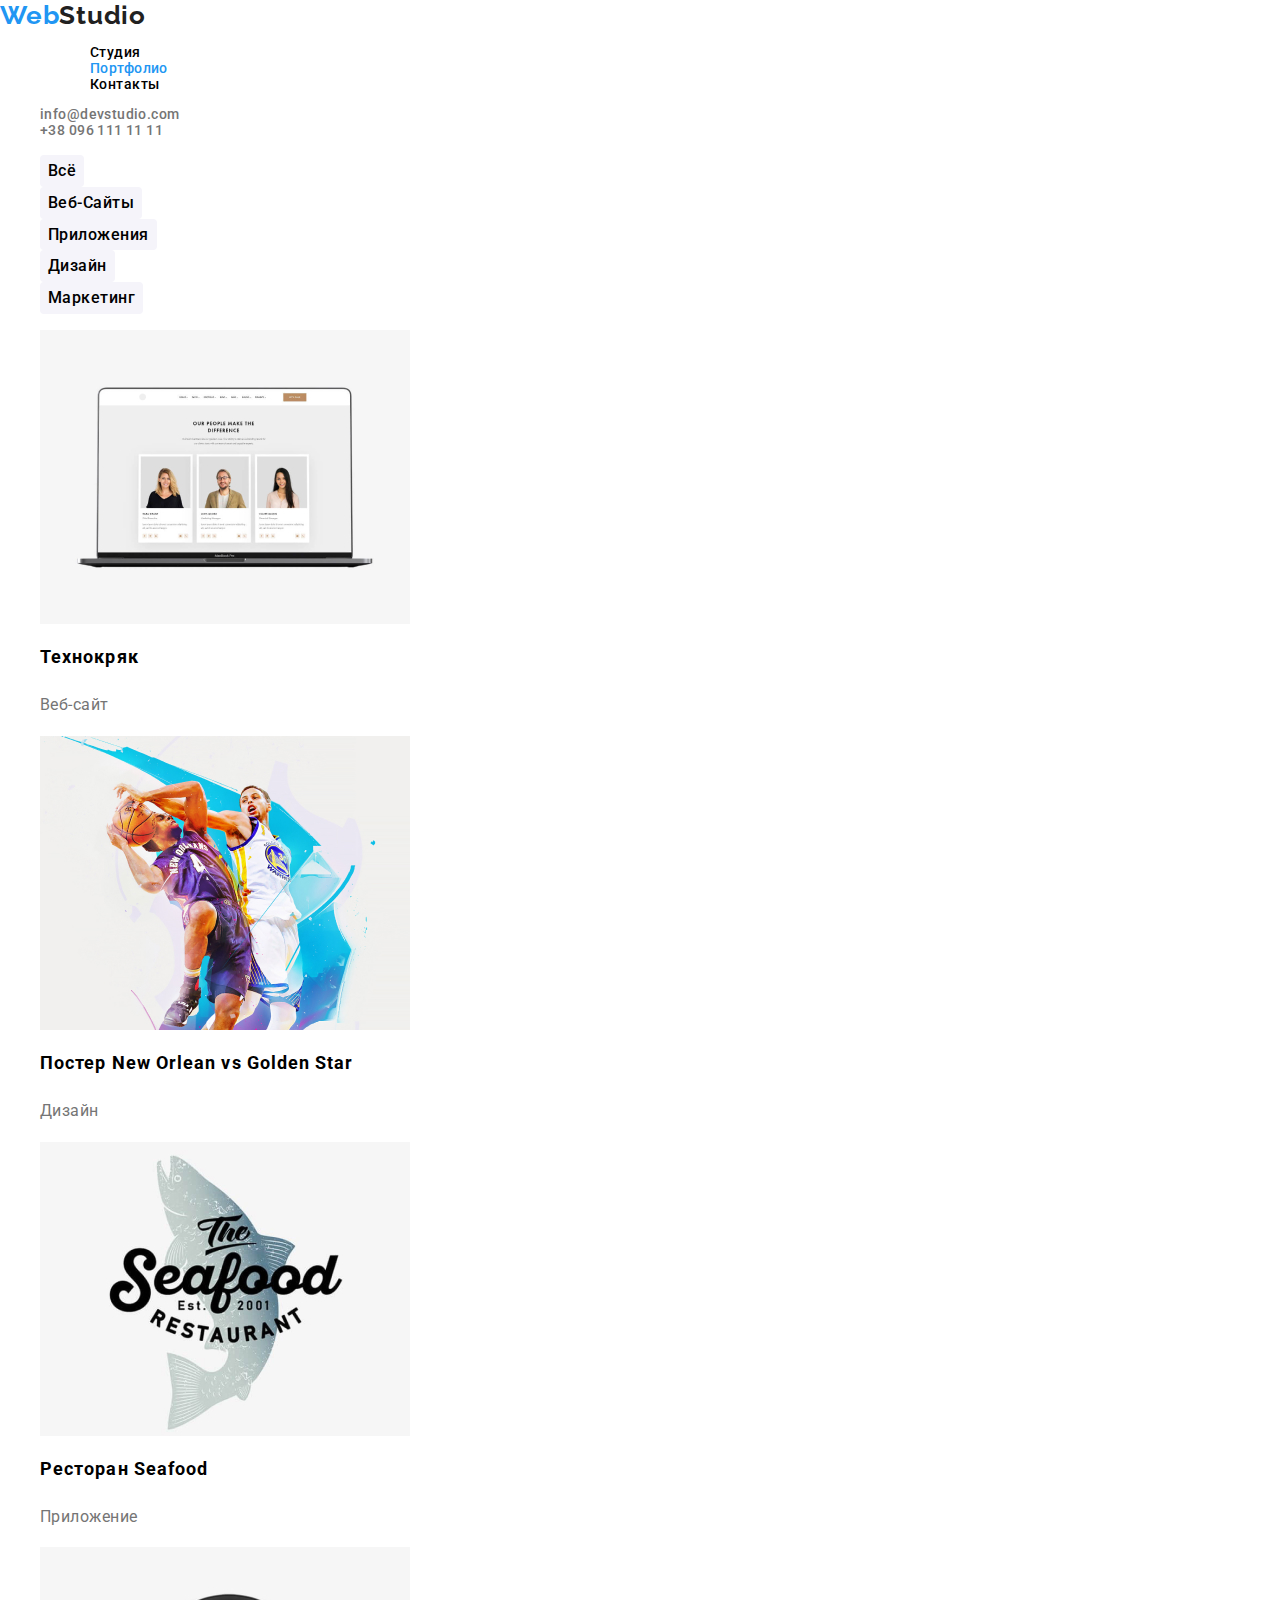
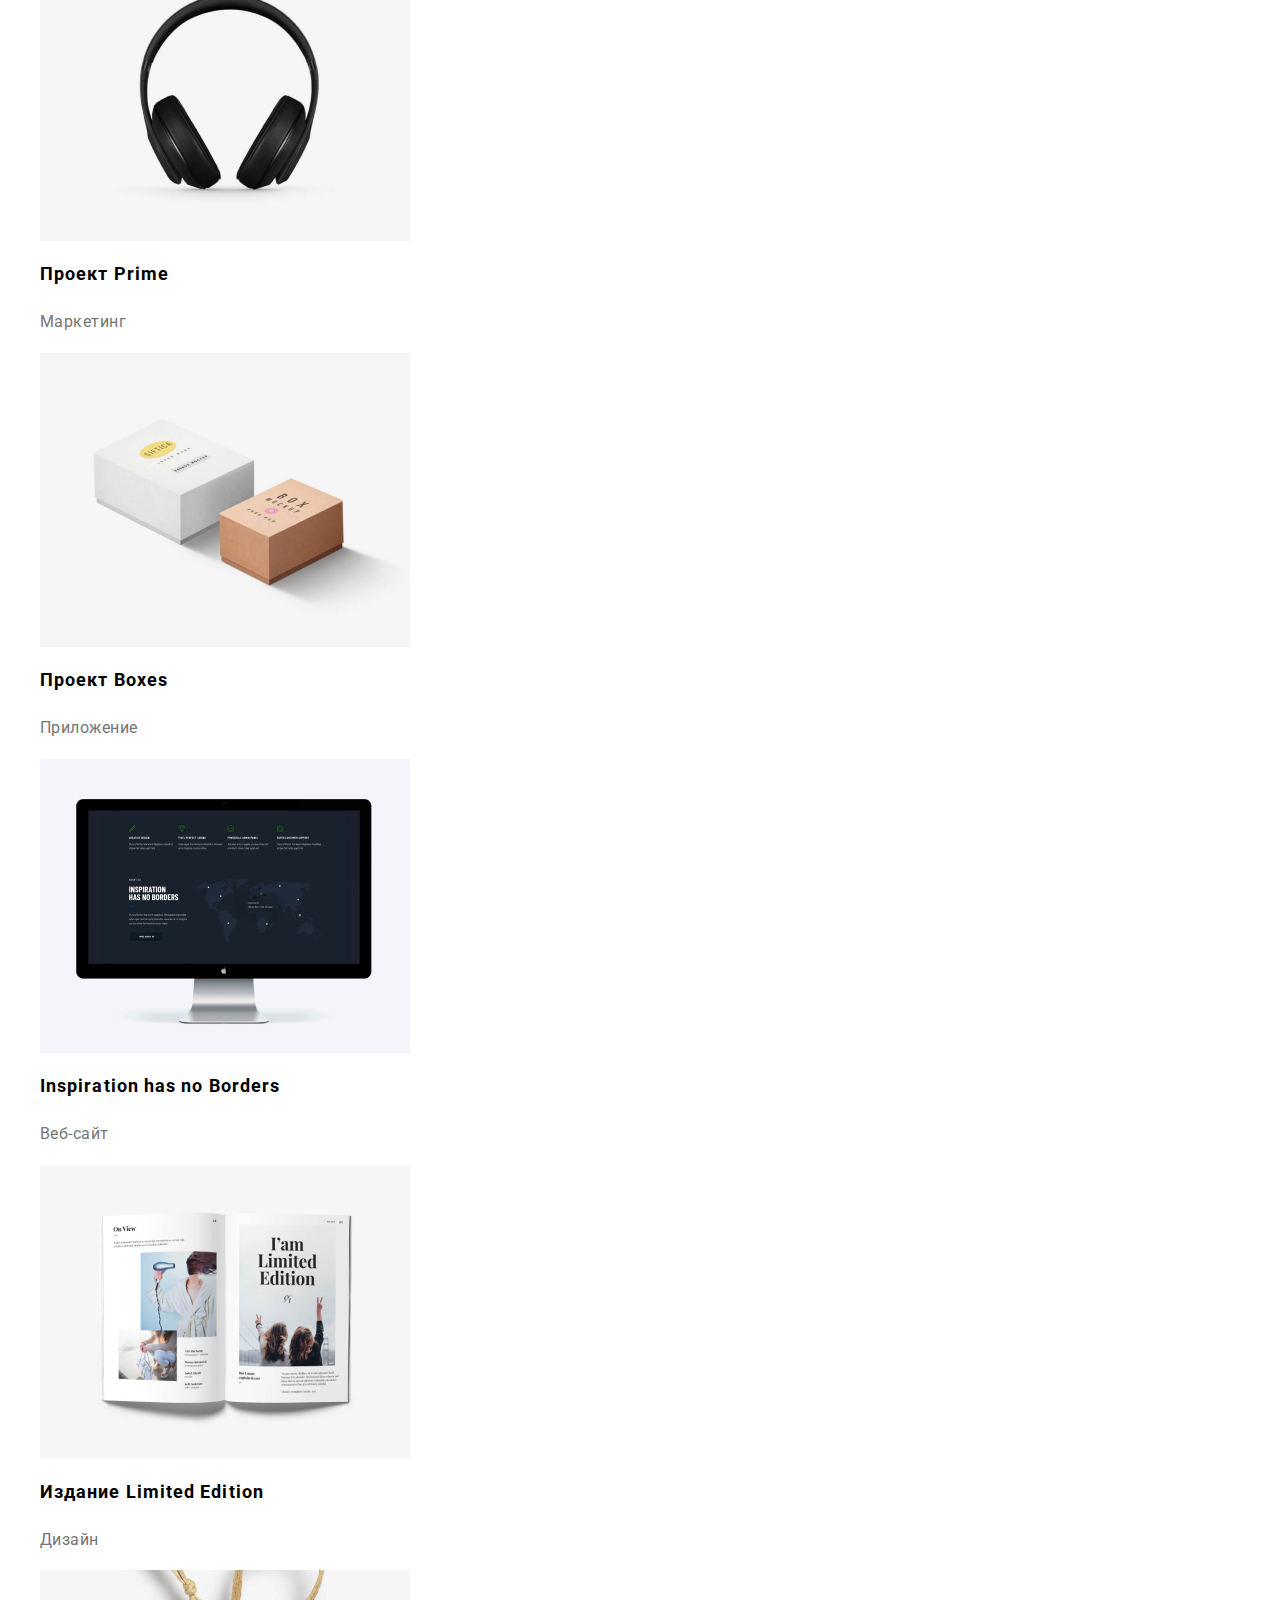
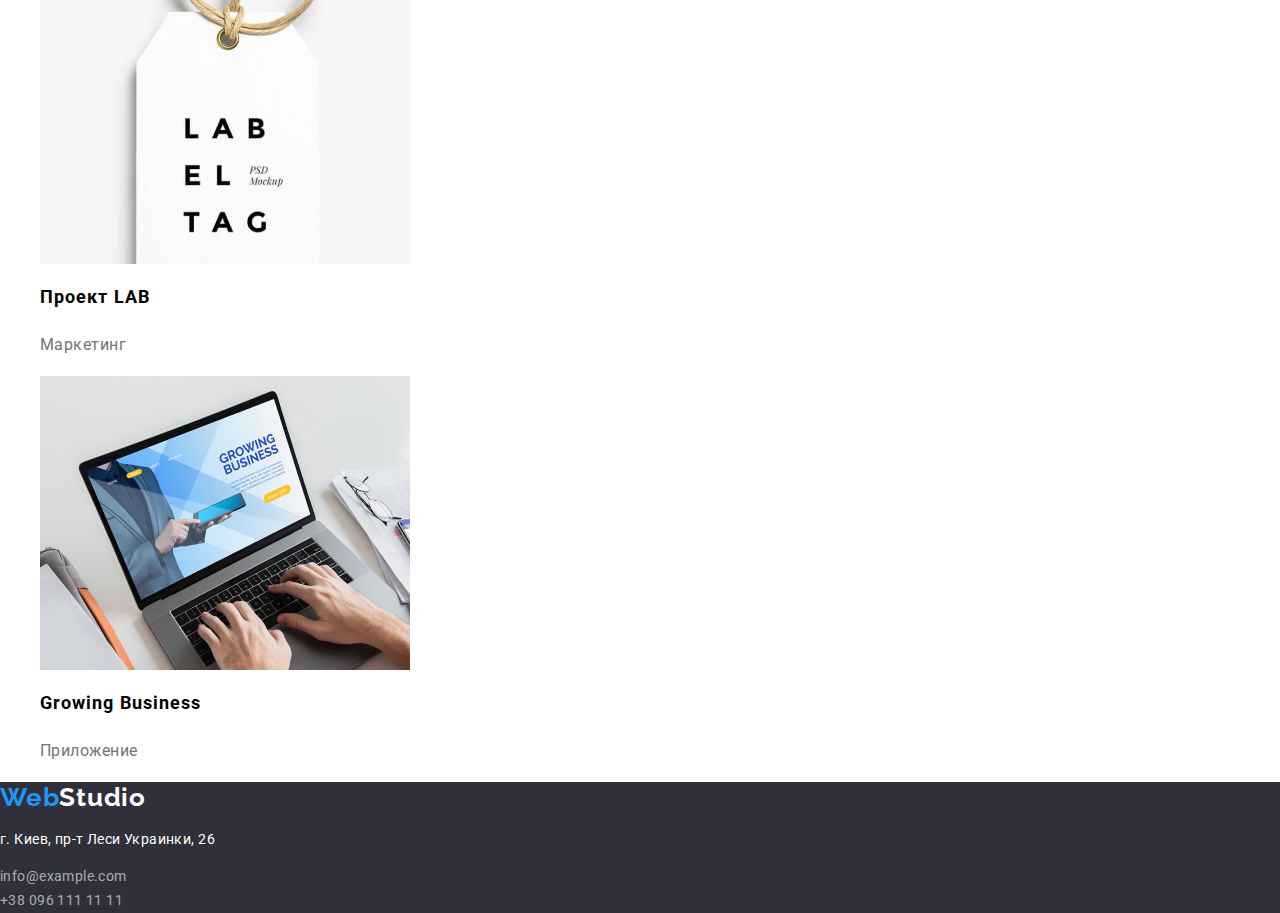
==== commit 988a1117: "fixed some remarks" ====
--- a/portfolio.html
+++ b/portfolio.html
@@ -63,7 +63,7 @@
           <a href="">
             <img src="./images/portfolio1.jpg" alt="" width="370" />
             <div class="card-rede">
-              <h4 class="card-title">Технокряк</h4>
+              <h2 class="card-title">Технокряк</h2>
               <p class="card-text">Веб-сайт</p>
             </div>
           </a>
@@ -72,7 +72,7 @@
           <a href="">
             <img src="./images/portfolio2.jpg" alt="" width="370" />
             <div class="card-rede">
-              <h4 class="card-title">Постер New Orlean vs Golden Star</h4>
+              <h2 class="card-title">Постер New Orlean vs Golden Star</h2>
               <p class="card-text">Дизайн</p>
             </div>
           </a>
@@ -81,7 +81,7 @@
           <a href="">
             <img src="./images/portfolio3.jpg" alt="" width="370" />
             <div class="card-rede">
-              <h4 class="card-title">Ресторан Seafood</h4>
+              <h2 class="card-title">Ресторан Seafood</h2>
               <p class="card-text">Приложение</p>
             </div>
           </a>
@@ -90,7 +90,7 @@
           <a href="">
             <img src="./images/portfolio4.jpg" alt="" width="370" />
             <div class="card-rede">
-              <h4 class="card-title">Проект Prime</h4>
+              <h2 class="card-title">Проект Prime</h2>
               <p class="card-text">Маркетинг</p>
             </div>
           </a>
@@ -99,7 +99,7 @@
           <a href="">
             <img src="./images/portfolio5.jpg" alt="" width="370" />
             <div class="card-rede">
-              <h4 class="card-title">Проект Boxes</h4>
+              <h2 class="card-title">Проект Boxes</h2>
               <p class="card-text">Приложение</p>
             </div>
           </a>
@@ -108,7 +108,7 @@
           <a href="">
             <img src="./images/portfolio6.jpg" alt="" width="370" />
             <div class="card-rede">
-              <h4 class="card-title">Inspiration has no Borders</h4>
+              <h2 class="card-title">Inspiration has no Borders</h2>
               <p class="card-text">Веб-сайт</p>
             </div>
           </a>
@@ -117,7 +117,7 @@
           <a href="">
             <img src="./images/portfolio7.jpg" alt="" width="370" />
             <div class="card-rede">
-              <h4 class="card-title">Издание Limited Edition</h4>
+              <h2 class="card-title">Издание Limited Edition</h2>
               <p class="card-text">Дизайн</p>
             </div>
           </a>
@@ -126,7 +126,7 @@
           <a href="">
             <img src="./images/portfolio8.jpg" alt="" width="370" />
             <div class="card-rede">
-              <h4 class="card-title">Проект LAB</h4>
+              <h2 class="card-title">Проект LAB</h2>
               <p class="card-text">Маркетинг</p>
             </div>
           </a>
@@ -135,7 +135,7 @@
           <a href="">
             <img src="./images/portfolio9.jpg" alt="" width="370" />
             <div class="card-rede">
-              <h4 class="card-title">Growing Business</h4>
+              <h2 class="card-title">Growing Business</h2>
               <p class="card-text">Приложение</p>
             </div>
           </a>
--- a/css/styles.css
+++ b/css/styles.css
@@ -13,6 +13,9 @@
 *::after {
   box-sizing: border-box;
 }
+body {
+  font-family: Roboto, sans-serif;
+}
 .container {
   width: 1200px;
   padding-left: 15px;
@@ -238,7 +241,7 @@
 .card-rede {
 }
 .card-title {
-  font-style: Bold;
+  font-weight: bold;
   font-size: 18px;
   line-height: 2;
   letter-spacing: 0.06em;
